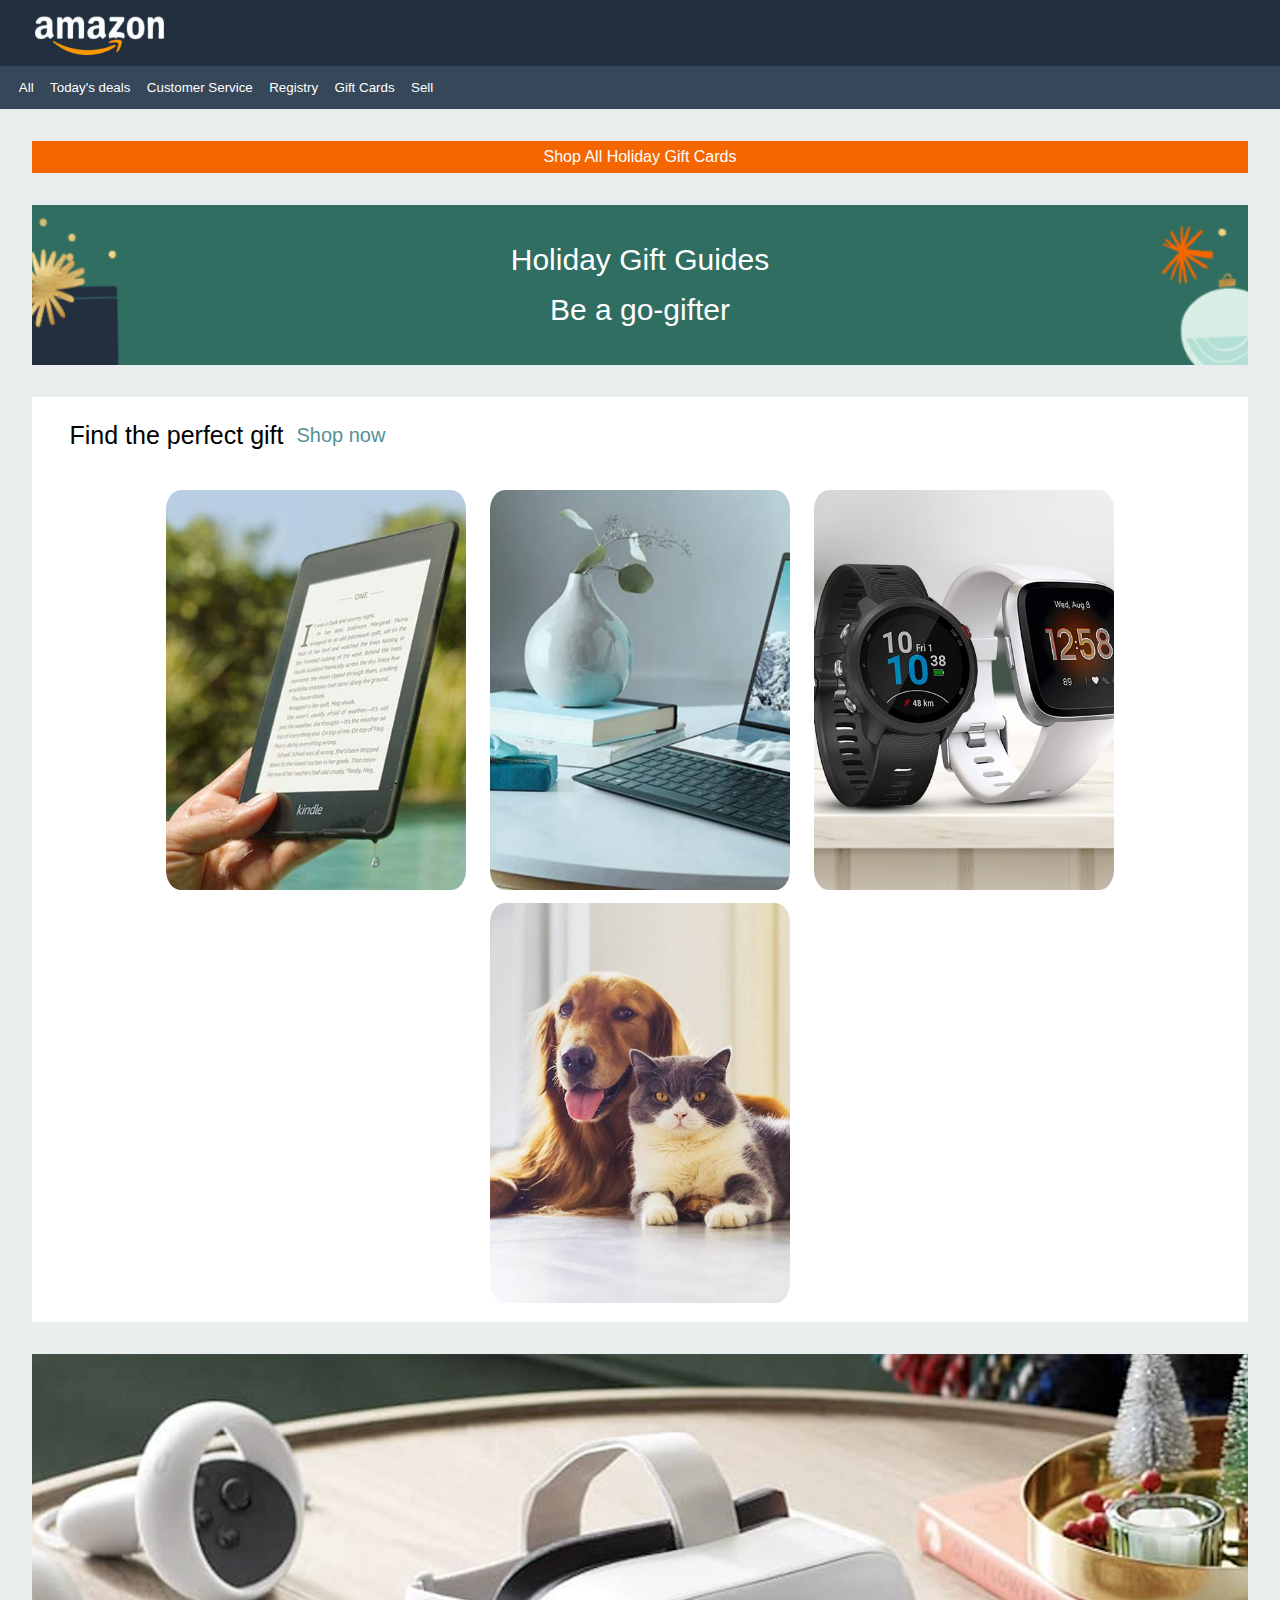
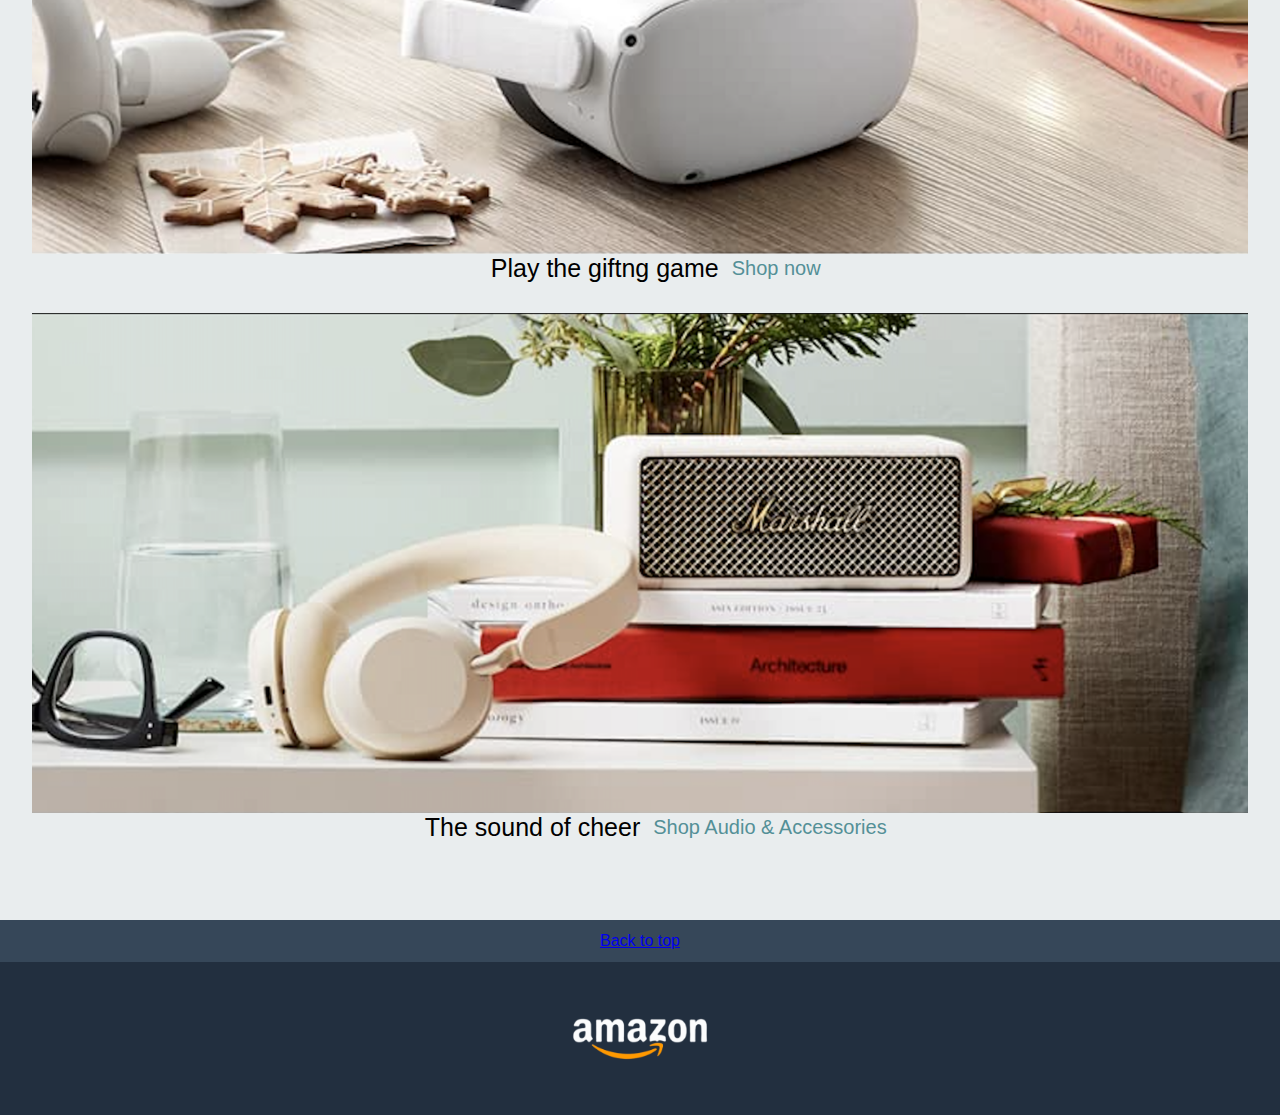
==== Amazon Page/Amazon-page.html @ 866dd7a2 "ProgettoS2-L5_03" ====
<!DOCTYPE html>
<html lang="en">
<head>
    <meta charset="UTF-8">
    <meta name="viewport" content="width=device-width, initial-scale=1.0">
    <title>Document</title>
    <link rel="stylesheet" href="./assets/css/reset.css">
    <link rel="stylesheet" href="./assets/css/style.css">
</head>
<body>
    <header id="header">
        <div class="logo">
            <img src="./assets/images/logo.png" alt="Logo Amazon" id="img">
        </div>
        </div>
        <nav>
            <div class="list">
            <ul>
                <li><button>All</button></li>
                <li><button>Today's deals</button></li>
                <li><button>Customer Service</button></li>
                <li><button>Registry</button></li>
                <li><button>Gift Cards</button></li>
                <li><button> Sell</button></li>
            </ul>
        </div>
        </nav>
    </header>
    <main></main>
        <section class="Promo">
    <div class="holiday"><p>Shop All Holiday Gift Cards</p></div>
    <div class="backgroundimg">
        <div class="holiday-text">
            <h2>Holiday Gift Guides</h2>
            <p>Be a go-gifter</p>
        </div>
    </div>
</section>
<article>
    <div class="title">
        <h2>Find the perfect gift</h2>
        <button>Shop now</button>
      </div>
        
        </div>
<div class="cardcontainer">
    
        <div class="card img1">
          
          <div class="card-content">
          </div>
        </div>
        <div class="card img2">
            
            <div class="card-content">
            </div>
          </div>
          <div class="card img3">
            
            <div class="card-content">
            </div>
          </div>
          <div class="card img4">
           
            <div class="card-content">
            </div>
          </div>
</div>
      
</article>
<section class="bannercontainer">
    <div class="bannerimg"></div>
    <div class="title2">
        <h2>Play the giftng game</h2>
        <button>Shop now</button>
      </div>
      <div class="bannerimg2"></div>
      <div class="title2">
          <h2>The sound of cheer</h2>
          <button>Shop Audio & Accessories</button>
        </div>
    
</section>
</main>
<footer class="footer">
    <div class="backtotop"><a href="#header">Back to top</a></div>
    <div class="footerlogo">
        <img src="./assets/images/logo.png" alt="Logo Amazon" class="footerimg">
    </div>
</footer>
</body>
</html>
---- Amazon Page/assets/css/style.css ----
/* Your styles here */

body {
  background-color: #e9edee;
  font-family: Arial, Helvetica, sans-serif;
}

.logo {
  background-color: #222f3f;
}

#img {
  padding-top: 10px;
  padding-left: 30px;
  padding-bottom: 5px;
  height: 3em;
}
.list {
  padding-left: 10px;
  padding: 0.8em;
  background-color: #364759;
}

.list li {
  display: inline-block;
}
.list li button {
  background-color: #364759;
  border: none;
  color: white;
}

.holiday {
  margin: 2em;
  padding: 0.5em;
  text-align: center;
  background-color: #f56600;
  color: white;
}

.backgroundimg {
  margin: 2em;
  text-align: center;
  line-height: 50px;
  background-image: url(..//images/bg-image.png);
  background-size: cover;
  background-position: center;
  height: 10em;
  box-sizing: border-box;
}

.holiday-text {
  font-size: 30px;
  padding-top: 1em;
  color: white;
}
article {
  background-color: #ffffff;
  margin: 2em;
}
.cardcontainer {
  margin: 2em;
  padding-bottom: 1em;
  text-align: center;
}

.card {
  width: 300px;
  height: 400px;
  margin: 10px 10px auto;
  border: 2px;
  padding: 10px;
  border-radius: 5%;
  line-height: 300px;
  text-align: center;
  overflow: hidden;
  display: inline-block;
  background-size: cover;
  background-position: center;
  box-sizing: border-box;
}
.img1 {
  background-image: url(..//images/img_1.jpg);
}

.img2 {
  background-image: url(..//images/img_2.jpg);
}

.img3 {
  background-image: url(..//images/img_3.jpg);
}

.img4 {
  background-image: url(..//images/img_4.jpg);
}

.title h2,
.title button {
  display: inline-block;
  vertical-align: middle;
}

.title {
  font-size: 25px;
  padding-left: 1.5em;
  padding-top: 1em;
}

.title button {
  border: none;
  background-color: #ffffff;
  color: #549097;
  font-size: 20px;
}

.bannercontainer {
  margin: 2em;
  padding-bottom: 1em;
  text-align: center;
}

.bannerimg {
  width: auto;
  height: 500px;
  background-image: url(..//images/img_9.png);
  background-size: cover;
  background-position: center;
  box-sizing: border-box;
}

.title2 h2,
.title2 button {
  display: inline-block;
  vertical-align: middle;
}

.title2 {
  font-size: 25px;
  padding-left: 1.5em;
  padding-bottom: 2rem;
}

.title2 button {
  border: none;
  background-color: #e9edee;
  color: #549097;
  font-size: 20px;
}
.bannerimg2 {
  width: auto;
  height: 500px;
  background-image: url(..//images/img_10.png);
  background-size: cover;
  background-position: center;
  box-sizing: border-box;
}

.backtotop {
  background-color: #364759;
  padding: 0.8em;
  text-align: center;
}

.footerlogo {
  background-color: #222f3f;
  padding-top: 50px;
  padding-bottom: 50px;
  text-align: center;
}

.footerimg {
  height: 50px;
}
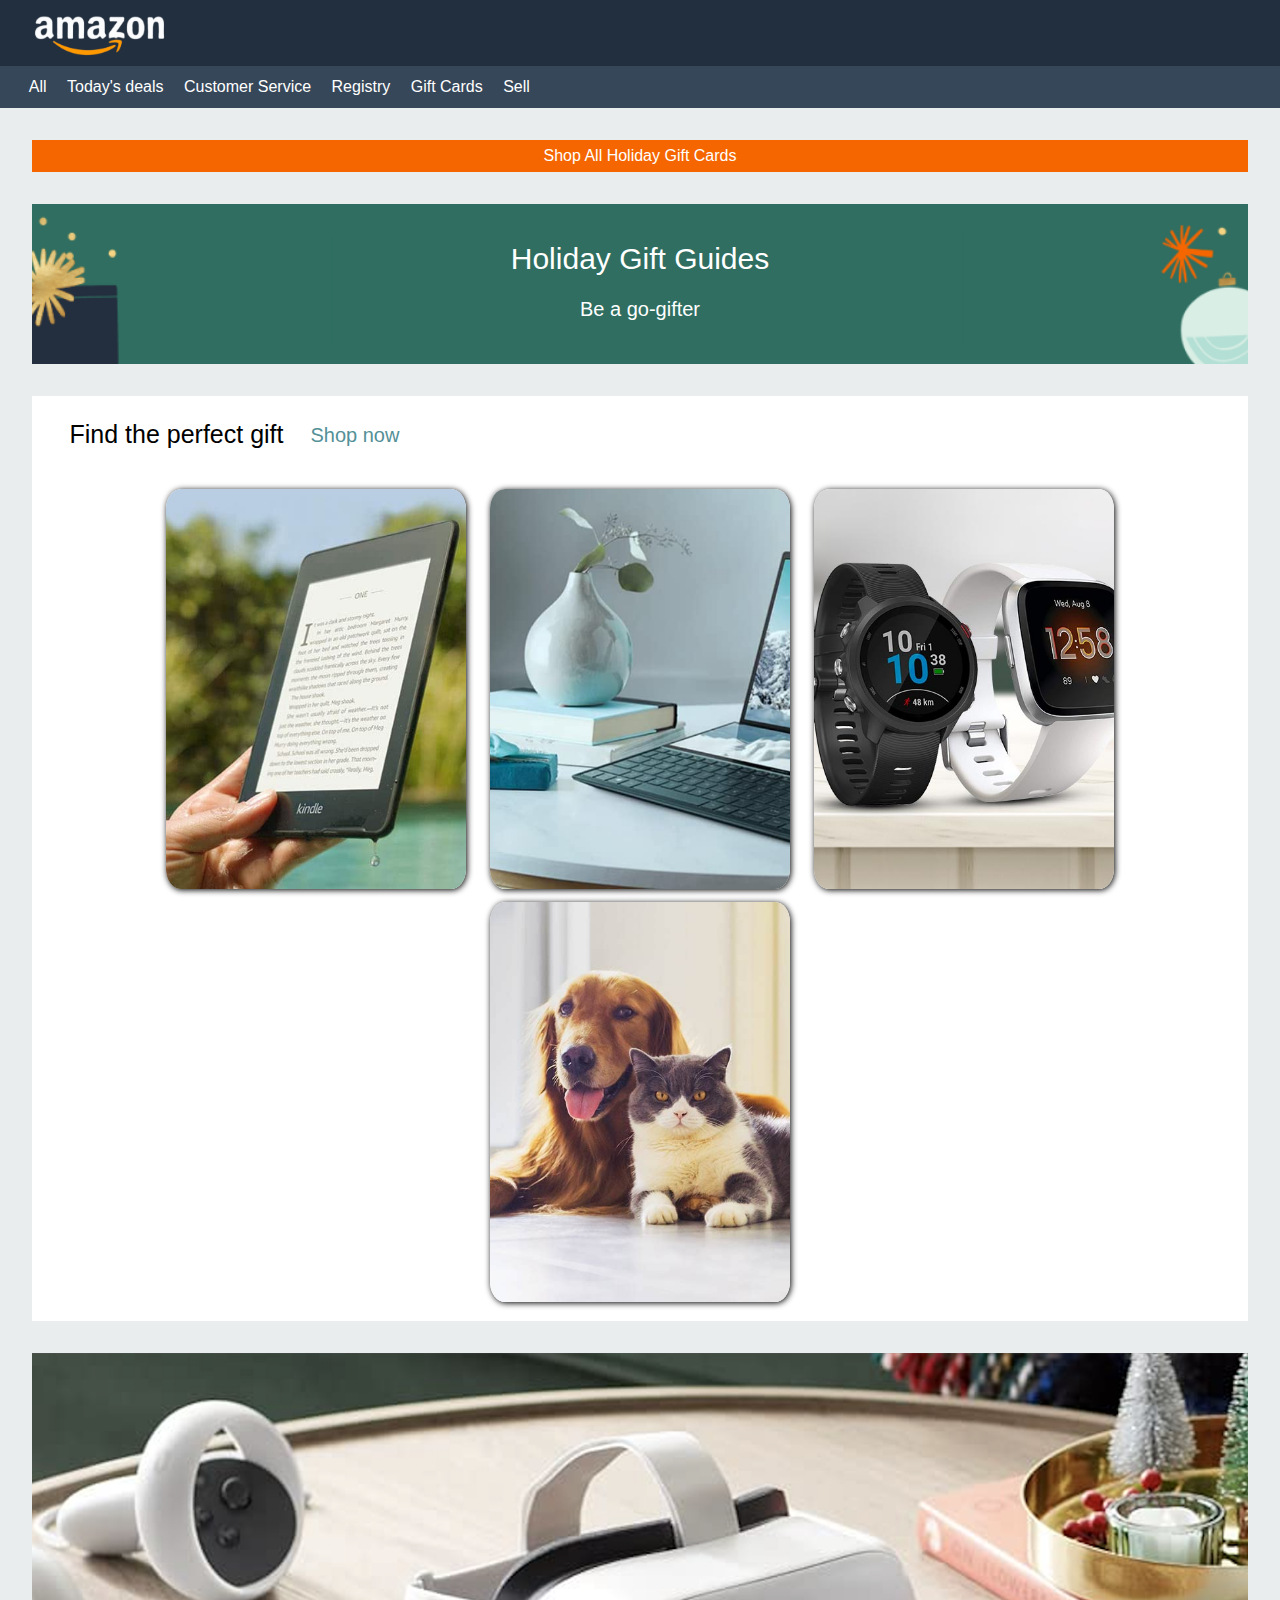
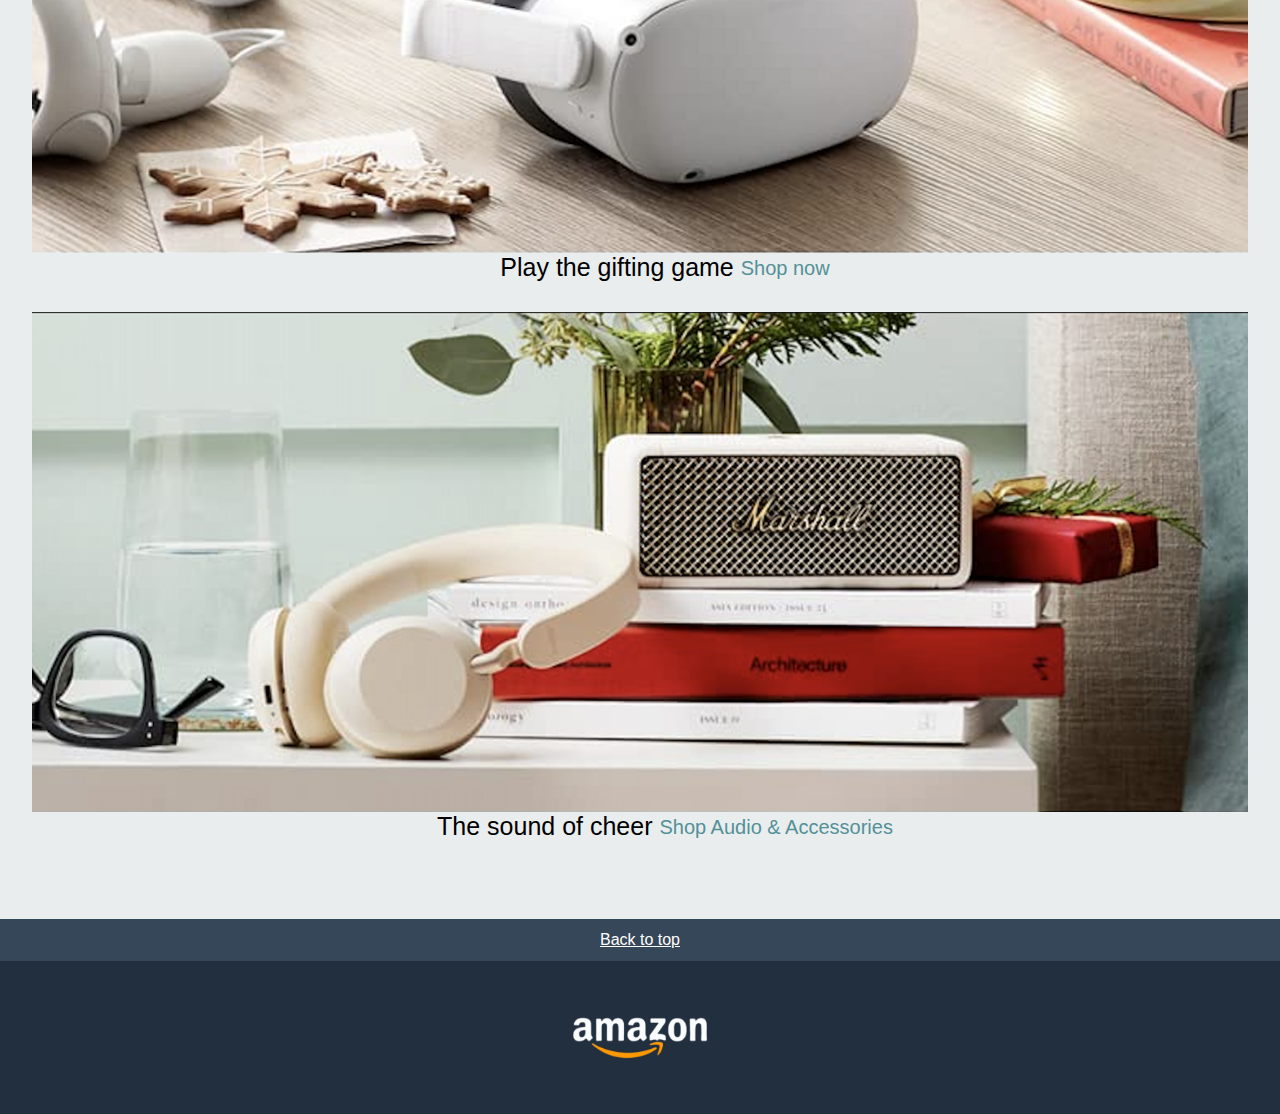
==== commit cb1a28a6: "Progetto settimanale-S2-L5" ====
--- a/Amazon Page/Amazon-page.html
+++ b/Amazon Page/Amazon-page.html
@@ -3,7 +3,7 @@
 <head>
     <meta charset="UTF-8">
     <meta name="viewport" content="width=device-width, initial-scale=1.0">
-    <title>Document</title>
+    <title>Compito-Amazon</title>
     <link rel="stylesheet" href="./assets/css/reset.css">
     <link rel="stylesheet" href="./assets/css/style.css">
 </head>
@@ -16,12 +16,12 @@
         <nav>
             <div class="list">
             <ul>
-                <li><button>All</button></li>
-                <li><button>Today's deals</button></li>
-                <li><button>Customer Service</button></li>
-                <li><button>Registry</button></li>
-                <li><button>Gift Cards</button></li>
-                <li><button> Sell</button></li>
+                <li><a href="#">All</a></li>
+                <li><a href="#">Today's deals</a></li>
+                <li><a href="#">Customer Service</a></li>
+                <li><a href="#">Registry</a></li>
+                <li><a href="#">Gift Cards</a></li>
+                <li><a href="#"> Sell</a></li>
             </ul>
         </div>
         </nav>
@@ -39,7 +39,7 @@
 <article>
     <div class="title">
         <h2>Find the perfect gift</h2>
-        <button>Shop now</button>
+        <a href="#">Shop now</a>
       </div>
         
         </div>
@@ -51,7 +51,7 @@
           </div>
         </div>
         <div class="card img2">
-            
+
             <div class="card-content">
             </div>
           </div>
@@ -61,7 +61,7 @@
             </div>
           </div>
           <div class="card img4">
-           
+
             <div class="card-content">
             </div>
           </div>
@@ -71,13 +71,13 @@
 <section class="bannercontainer">
     <div class="bannerimg"></div>
     <div class="title2">
-        <h2>Play the giftng game</h2>
-        <button>Shop now</button>
+        <h2>Play the gifting game</h2>
+        <a href="#">Shop now</a>
       </div>
       <div class="bannerimg2"></div>
       <div class="title2">
           <h2>The sound of cheer</h2>
-          <button>Shop Audio & Accessories</button>
+          <a href="#">Shop Audio & Accessories</a>
         </div>
     
 </section>
--- a/Amazon Page/assets/css/style.css
+++ b/Amazon Page/assets/css/style.css
@@ -24,10 +24,10 @@
 .list li {
   display: inline-block;
 }
-.list li button {
-  background-color: #364759;
-  border: none;
+.list li a {
+  text-decoration: none;
   color: white;
+  padding-left: 1em;
 }
 
 .holiday {
@@ -54,6 +54,11 @@
   padding-top: 1em;
   color: white;
 }
+
+.holiday-text p {
+  font-size: 20px;
+}
+
 article {
   background-color: #ffffff;
   margin: 2em;
@@ -78,6 +83,7 @@
   background-size: cover;
   background-position: center;
   box-sizing: border-box;
+  box-shadow: 1px 1px 6px;
 }
 .img1 {
   background-image: url(..//images/img_1.jpg);
@@ -96,7 +102,7 @@
 }
 
 .title h2,
-.title button {
+.title a {
   display: inline-block;
   vertical-align: middle;
 }
@@ -107,11 +113,11 @@
   padding-top: 1em;
 }
 
-.title button {
-  border: none;
-  background-color: #ffffff;
+.title a {
+  text-decoration: none;
   color: #549097;
   font-size: 20px;
+  padding-left: 1em;
 }
 
 .bannercontainer {
@@ -130,20 +136,19 @@
 }
 
 .title2 h2,
-.title2 button {
+.title2 a {
   display: inline-block;
   vertical-align: middle;
 }
 
 .title2 {
   font-size: 25px;
-  padding-left: 1.5em;
+  padding-left: 2em;
   padding-bottom: 2rem;
 }
 
-.title2 button {
-  border: none;
-  background-color: #e9edee;
+.title2 a {
+  text-decoration: none;
   color: #549097;
   font-size: 20px;
 }
@@ -172,3 +177,6 @@
 .footerimg {
   height: 50px;
 }
+.footer .backtotop a {
+  color: white;
+}
